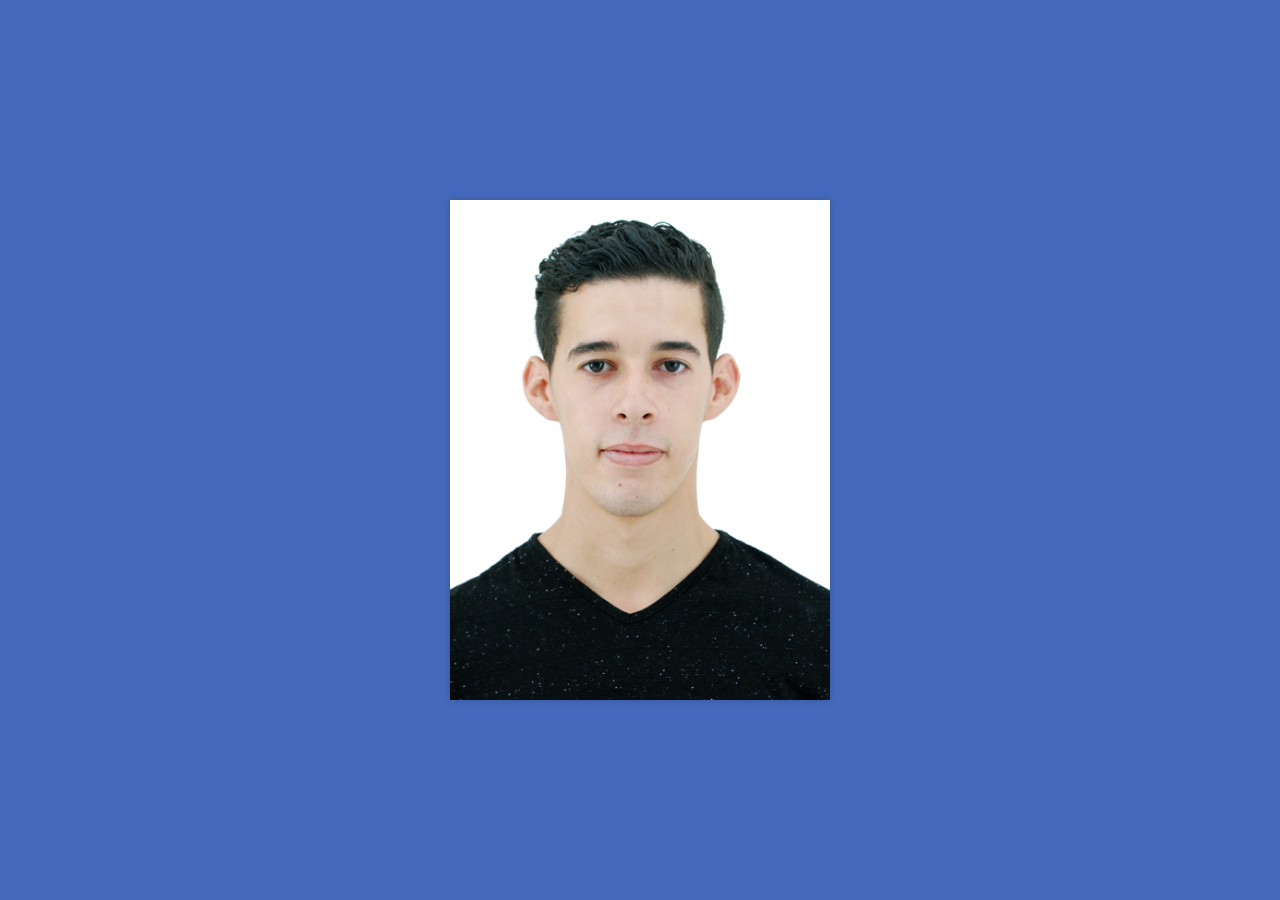
==== cards_contact_image_profissionel/index.html @ 0396cdca "feat(designe): add all local cards" ====
<!DOCTYPE html>
<html lang="en" >
  <head>
    <meta charset="utf-8">
    <title></title>
    <link rel="stylesheet" href="style.css">
    <script src="https://code.jquery.com/jquery-3.5.1.js"></script>
  </head>
  <body>
    
    <div class="container">
      
      <div class="image">
        <img src="photto.jpg" alt="">
      </div>
      
      <div class="card-content">
        <div class="wrapper">
          <div class="title">TIDJET KHIREDDINE</div>
          <p>BEJAIA</p>
          <span class="price">homme</span>
          <div class="content size">
            <div class="name size-name">diplôm</div>
            <div class="size-value">
              <span class="color">licence</span>
            </div>
          </div>
          <div class="content colour">
            <div class="name colour-name">23-07-2000</div>
           
          </div>
          <div class="btns">
            <button>plus</button>
            <button>contact</button>
          </div>
        </div>
      </div>
    </div>

    <script>
      $(".colour-value span").click(function(){
        $(".colour-value span").removeClass("active");
        $(this).addClass("active");
        $("body").css("background", $(this).attr("data-color"));
        $(".wrapper .price").css("color", $(this).attr("data-color"));
        $(".size-value span.color").css("color", $(this).attr("data-color"));
        $(".size-value span.active").css("background", $(this).attr("data-color"));
        $(".image img").attr("src", $(this).attr("data-img"));
        $(".btns button").css({
          "background": $(this).attr("data-color"),
          "border-color": $(this).attr("data-color")
        });
      });
    </script>

  </body>
</html>
---- cards_contact_image_profissionel/style.css ----
@import url('https://fonts.googleapis.com/css?family=Poppins:400,500,600,700&display=swap');
*{
  margin: 0;
  padding: 0;
  box-sizing: border-box;
  font-family: 'Poppins', sans-serif;
}
html,body{
  display: grid;
  height: 100%;
  place-items: center;
  background: #456ABD;
  width: 100%;
  transition: background 0.3s ease;
}
.container{
  position: relative;
  height: 500px;
  width: 380px;
  background: #fff;
  overflow: hidden;
  box-shadow: 0 0 8px 0 rgba(0,0,0,0.2);
  transition: all 0.3s ease;
}
.container:hover{
  box-shadow: 0 0 15px 0 rgba(0,0,0,0.2);
}
.container .image{
  position: absolute;
  top: 0;
  left: 0;
  width: 100%;
  height: 100%;
}
.container .image img{
  height: 100%;
  width: 100%;
  object-fit: cover;
  transition: all 0.3s ease;
}
.container:hover .image img{
  transform: scale(1.1);
}
.container .card-content{
  position: relative;
  height: 100%;
  width: 100%;
}
.card-content .wrapper{
  position: absolute;
  bottom: -100%;
  width: 100%;
  background: #fff;
  padding: 10px 25px;
  box-shadow: -1px -1px 6px rgba(0,0,0,0.1);
  transition: bottom 0.3s ease;
}
.container:hover .card-content .wrapper{
  bottom: 0px;
}
.wrapper .title{
  font-size: 22px;
  font-weight: 500;
}
.wrapper p{
  font-size: 17px;
  color: grey;
}
.wrapper .price{
  position: absolute;
  top: 10px;
  right: 30px;
  font-size: 23px;
  font-weight: 600;
  color: #456ABD;
}
.wrapper .content{
  margin: 10px 0;
}
.wrapper .content .name{
  font-size: 15px;
  text-transform: uppercase;
  font-weight: 500;
}
.wrapper .content .size-value{
  width: 50%;
  display: flex;
  margin: 5px 0;
  justify-content: space-between;
}
.content .size-value span{
  display: block;
  height: 28px;
  width: 28px;
  text-align: center;
  line-height: 28px;
  border-radius: 50%;
  font-size: 15px;
  font-weight: 500;
  cursor: pointer;
  color: #456ABD;
}
.content .size-value span.active{
  background: #456ABD;
  color: #fff;
}
.content .colour-value{
  width: 30%;
  display: flex;
  margin: 10px 0;
  justify-content: space-between;
}
.content .colour-value span{
  height: 18px;
  width: 18px;
  border-radius: 50%;
  color: #fff;
  cursor: pointer;
  position: relative;
}
.content .colour-value span.white{
  background: lightgrey;
}
.content .colour-value span.blue{
  background: #456ABD;
}
.content .colour-value span.yellow{
  background: #EAA523;
}
.content .colour-value span.active:after{
  position: absolute;
  content: "";
  height: 26px;
  width: 26px;
  left: -4px;
  top: -4px;
  box-sizing: border-box;
  border: 2px solid #456ABD;
  border-radius: 50%;
}
.content .colour-value span.white.active:after{
  border-color: lightgrey;
}
.content .colour-value span.yellow.active:after{
  border-color: #EAA523;
}
.wrapper .btns{
  display: flex;
  height: 80px;
  width: 100%;
  align-items: center;
  justify-content: center;
}
.wrapper .btns button{
  height: 40px;
  width: 100%;
  margin: 0 10px;
  border: 2px solid #456ABD;
  background: #456ABD;
  outline: none;
  color: #fff;
  font-size: 15px;
  font-weight: 500;
  text-transform: uppercase;
  cursor: pointer;
}
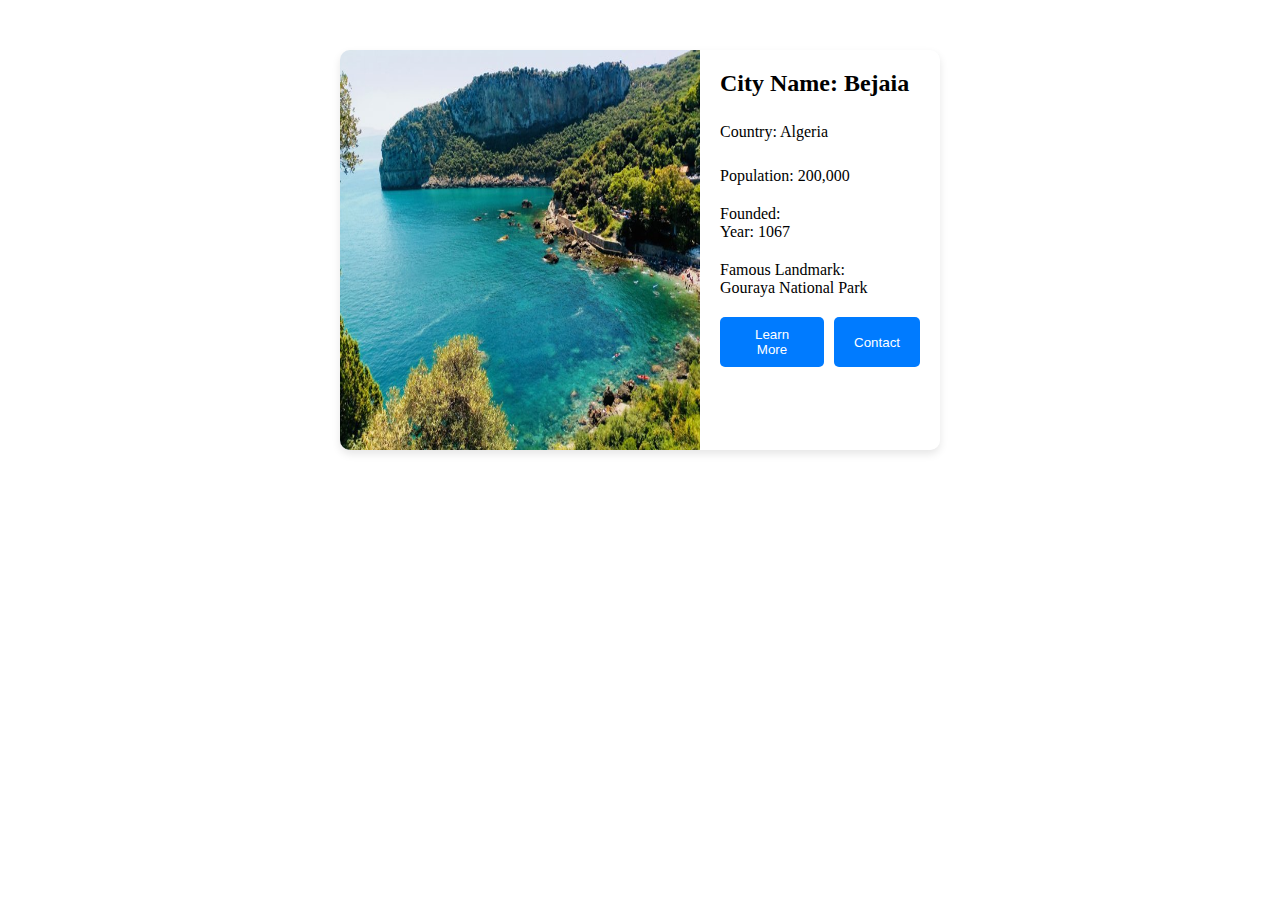
==== commit e1d41afa: "feat(designe): add all local cards" ====
--- a/cards_contact_image_profissionel/index.html
+++ b/cards_contact_image_profissionel/index.html
@@ -1,57 +1,100 @@
 <!DOCTYPE html>
-<html lang="en" >
+<html lang="en">
   <head>
     <meta charset="utf-8">
-    <title></title>
-    <link rel="stylesheet" href="style.css">
-    <script src="https://code.jquery.com/jquery-3.5.1.js"></script>
+    <meta name="viewport" content="width=device-width, initial-scale=1">
+    <title>City Card Example</title>
+    <style>
+      /* Basic styling for the container and its content */
+      .container {
+        display: flex;
+        max-width: 600px;
+        margin: 50px auto;
+        background-color: #f8f9fa;
+        border-radius: 10px;
+        overflow: hidden;
+        box-shadow: 0 4px 8px rgba(0, 0, 0, 0.1);
+      }
+
+      .image img {
+        display: block;
+      }
+
+      .card-content {
+        padding: 20px;
+        background-color: #ffffff;
+      }
+
+      .wrapper {
+        display: flex;
+        flex-direction: column;
+        gap: 10px;
+      }
+
+      .title {
+        font-size: 1.5em;
+        font-weight: bold;
+      }
+
+      .price, .content {
+        font-size: 1em;
+        margin-bottom: 10px;
+      }
+
+      .btns {
+        display: flex;
+        gap: 10px;
+      }
+
+      .btns button {
+        padding: 10px 20px;
+        border: none;
+        border-radius: 5px;
+        background-color: #007bff;
+        color: #ffffff;
+        cursor: pointer;
+        transition: background-color 0.3s ease;
+      }
+
+      .btns button:hover {
+        background-color: #0056b3;
+      }
+    </style>
   </head>
   <body>
     
     <div class="container">
       
+      <!-- City Image -->
       <div class="image">
-        <img src="photto.jpg" alt="">
+      <img src="../images/4.jpg" alt="City Image" height="400" width="360">
       </div>
       
+      <!-- Card Content -->
       <div class="card-content">
         <div class="wrapper">
-          <div class="title">TIDJET KHIREDDINE</div>
-          <p>BEJAIA</p>
-          <span class="price">homme</span>
-          <div class="content size">
-            <div class="name size-name">diplôm</div>
+          <div class="title">City Name: Bejaia</div>
+          <p>Country: Algeria</p>
+          <span class="price">Population: 200,000</span>
+          <div class="content">
+            <div class="name">Founded:</div>
             <div class="size-value">
-              <span class="color">licence</span>
+              <span class="color">Year: 1067</span>
             </div>
           </div>
-          <div class="content colour">
-            <div class="name colour-name">23-07-2000</div>
-           
+          <div class="content">
+            <div class="name">Famous Landmark:</div>
+            <div class="size-value">
+              <span class="color">Gouraya National Park</span>
+            </div>
           </div>
           <div class="btns">
-            <button>plus</button>
-            <button>contact</button>
+            <button>Learn More</button>
+            <button>Contact</button>
           </div>
         </div>
       </div>
     </div>
 
-    <script>
-      $(".colour-value span").click(function(){
-        $(".colour-value span").removeClass("active");
-        $(this).addClass("active");
-        $("body").css("background", $(this).attr("data-color"));
-        $(".wrapper .price").css("color", $(this).attr("data-color"));
-        $(".size-value span.color").css("color", $(this).attr("data-color"));
-        $(".size-value span.active").css("background", $(this).attr("data-color"));
-        $(".image img").attr("src", $(this).attr("data-img"));
-        $(".btns button").css({
-          "background": $(this).attr("data-color"),
-          "border-color": $(this).attr("data-color")
-        });
-      });
-    </script>
-
   </body>
 </html>
